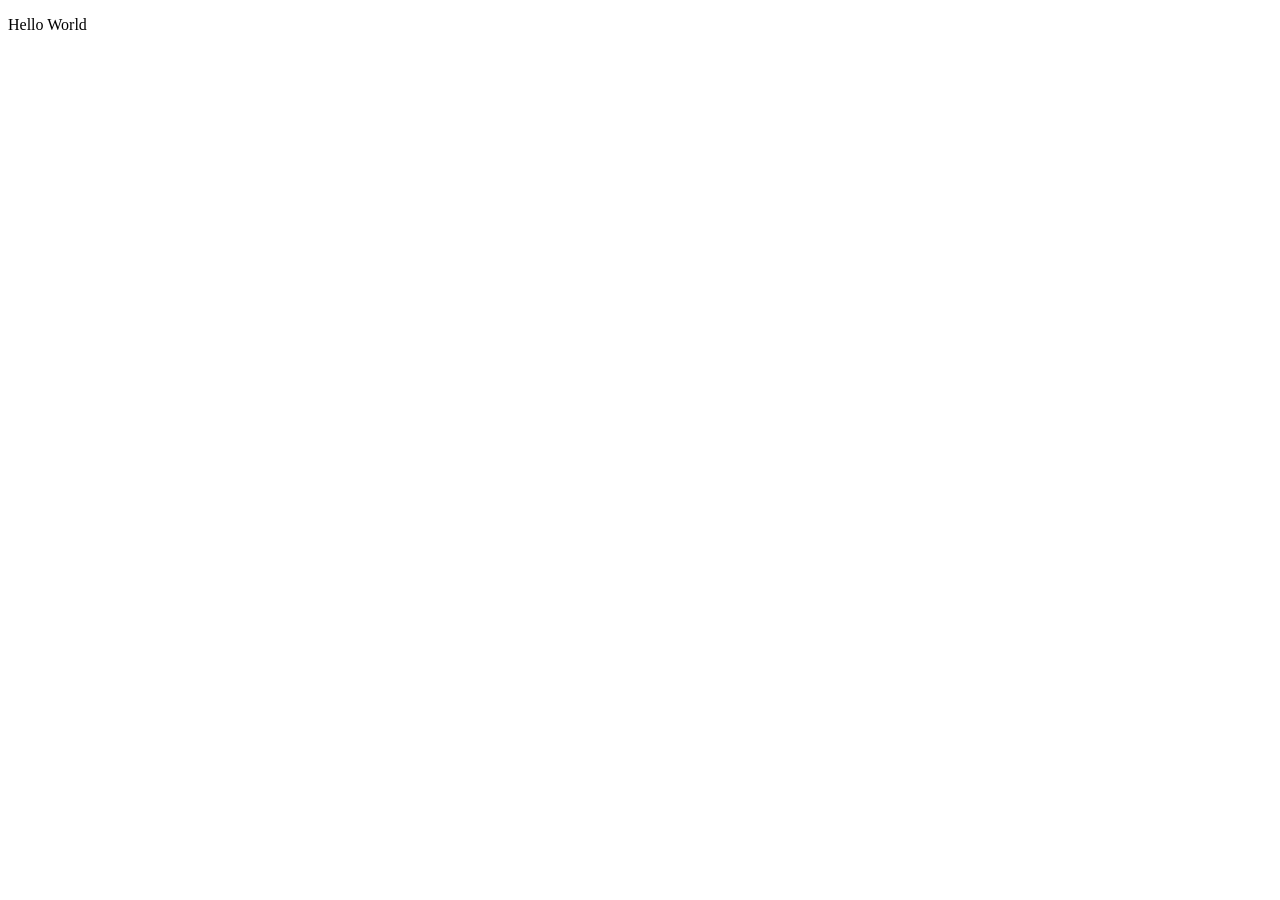
==== web/html/index.html @ 9793dd32 "initial commit" ====
<!DOCTYPE html>
<html lang="en">
    <head>
        <meta charset="UTF-8">
        <meta name="viewport" content="width=device-width, initial-scale=1">
        <title></title>
        <!-- <link href="css/style.css" rel="stylesheet"> -->
    </head>
    <body>
        <p>Hello World</p>
    </body>
</html>
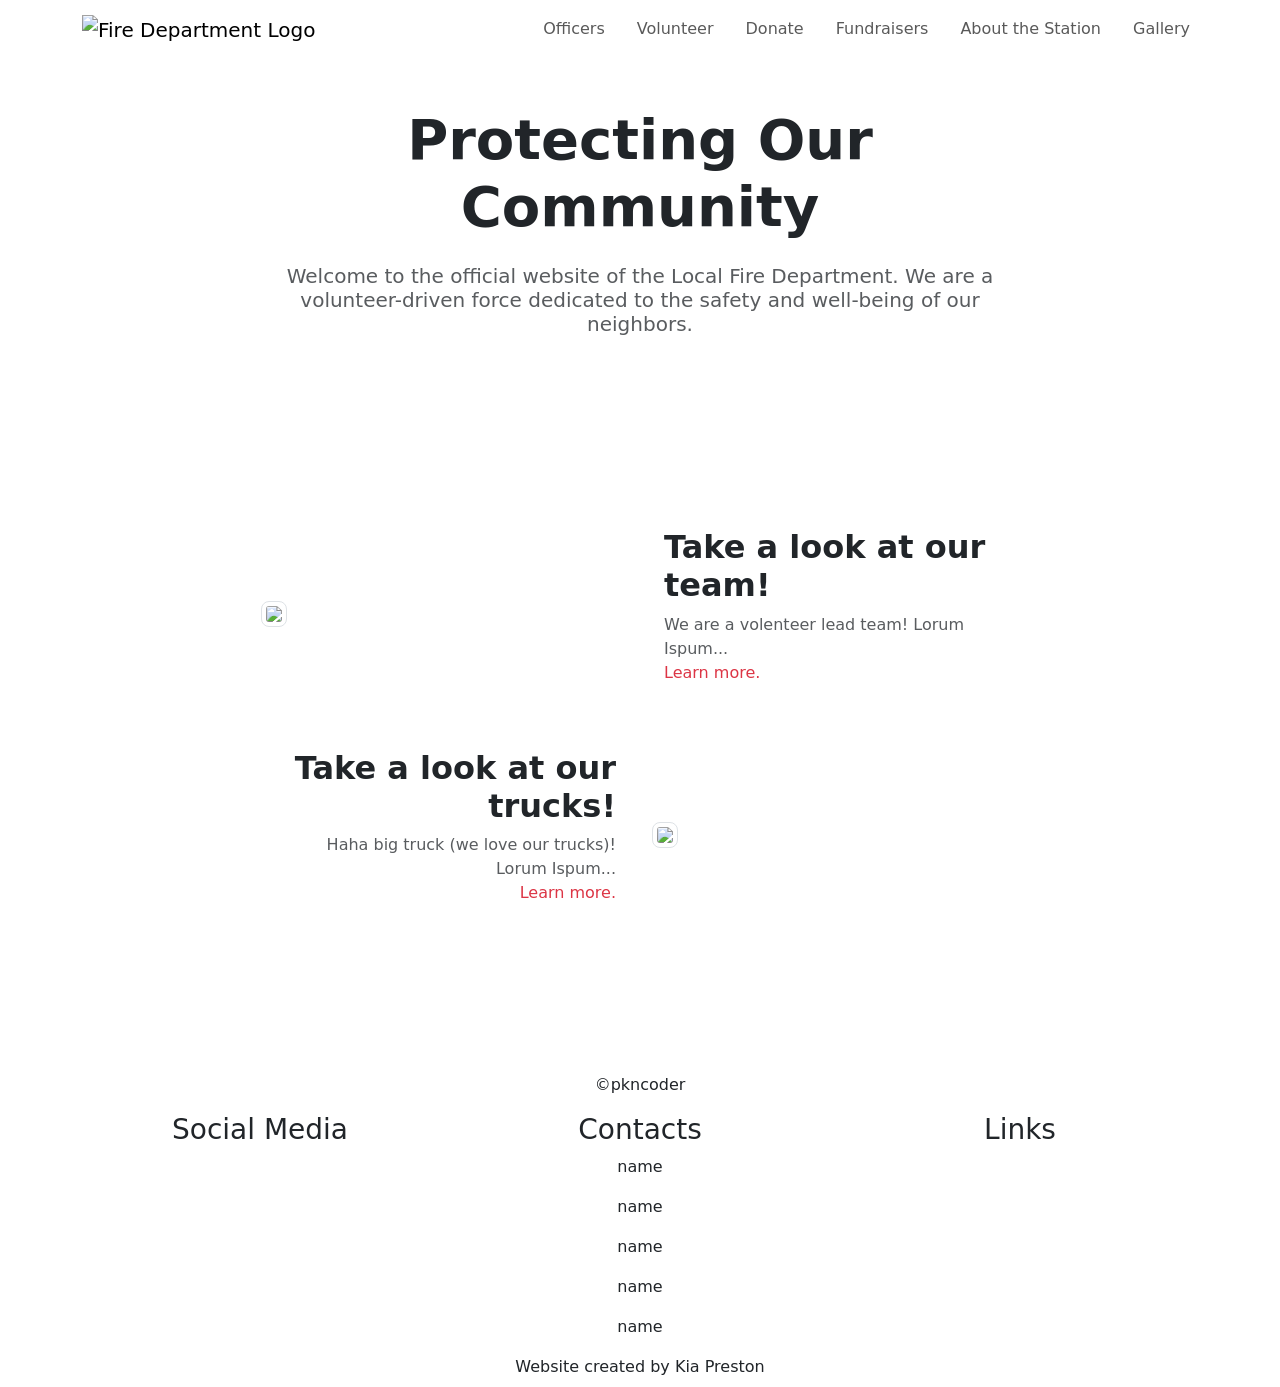
==== commit 44293f9f: "Did some work trying to get index.html working, added a seperate colors.css file, and did fundraiser" ====
--- a/web/html/index.html
+++ b/web/html/index.html
@@ -1,12 +1,170 @@
-<!DOCTYPE html>
+<!doctype html>
 <html lang="en">
     <head>
-        <meta charset="UTF-8">
-        <meta name="viewport" content="width=device-width, initial-scale=1">
-        <title></title>
-        <!-- <link href="css/style.css" rel="stylesheet"> -->
+        <meta charset="UTF-8" />
+        <meta name="viewport" content="width=device-width, initial-scale=1.0" />
+        <title>Local Fire Department</title>
+        <link
+            href="https://cdn.jsdelivr.net/npm/bootstrap@5.3.0/dist/css/bootstrap.min.css"
+            rel="stylesheet"
+        />
+        <link rel="stylesheet" href="/style/colors.css" />
+        <link rel="stylesheet" href="/style/root.css" />
     </head>
     <body>
-        <p>Hello World</p>
+        <nav class="navbar navbar-expand-lg custom-navbar">
+            <div class="container">
+                <a class="navbar-brand" href="index.html">
+                    <img
+                        src="../../asset/image/logo.png"
+                        alt="Fire Department Logo"
+                        class="custom-nav-img"
+                    />
+                </a>
+
+                <div class="d-flex align-items-center">
+                    <ul class="navbar-nav ms-auto mb-0 flex-row gap-3">
+                        <li class="nav-item">
+                            <a
+                                class="nav-link custom-nav-link"
+                                href="officers.html"
+                                >Officers</a
+                            >
+                        </li>
+                        <li class="nav-item">
+                            <a
+                                class="nav-link custom-nav-link"
+                                href="volunteer.html"
+                                >Volunteer</a
+                            >
+                        </li>
+                        <li class="nav-item">
+                            <a
+                                class="nav-link custom-nav-link"
+                                href="donate.html"
+                                >Donate</a
+                            >
+                        </li>
+                        <li class="nav-item">
+                            <a
+                                class="nav-link custom-nav-link"
+                                href="fundraisers.html"
+                                >Fundraisers</a
+                            >
+                        </li>
+                        <li class="nav-item">
+                            <a
+                                class="nav-link custom-nav-link"
+                                href="about.html"
+                                >About the Station</a
+                            >
+                        </li>
+                        <li class="nav-item">
+                            <a class="nav-link custom-nav-link" href="#gallery"
+                                >Gallery</a
+                            >
+                        </li>
+                    </ul>
+                </div>
+            </div>
+        </nav>
+
+        <main class="container my-5">
+            <div class="row mt-5 align-items-center">
+                <div class="col-md-8 offset-md-2 text-center">
+                    <h1 class="display-4 fw-bold mb-4">
+                        Protecting Our Community
+                    </h1>
+                    <p class="h2 lead text-muted mb-5">
+                        Welcome to the official website of the Local Fire
+                        Department. We are a volunteer-driven force dedicated to
+                        the safety and well-being of our neighbors.
+                    </p>
+                </div>
+            </div>
+
+            <div class="py-lg-5"></div>
+
+            <div class="container mt-5" style="max-width: 70%">
+                <div class="row my-5 align-items-center">
+                    <div class="col conatiner align-items-center">
+                        <img
+                            class="ratio-4x3 img-team rounded-3 img-thumbnail"
+                            src="https://placehold.co/400x300"
+                        />
+                    </div>
+                    <div class="col">
+                        <div class="container">
+                            <h2 class="fw-bold">Take a look at our team!</h3>
+                            <p class="text-muted">
+                                We are a volenteer lead team! Lorum Ispum...
+                                <br><a
+                                    href="volunteer.html"
+                                    class="text-danger text-decoration-none"
+                                    >Learn more.</a
+                                >
+                            </p>
+                        </div>
+                    </div>
+                </div>
+
+
+                <div class="row my-5 align-items-center">
+                    <div class="col">
+                        <div class="container text-end lh-5">
+                            <h2 class="fw-bold">Take a look at our trucks!</h3>
+                            <p class="text-muted">
+                                Haha big truck (we love our trucks)! Lorum Ispum...
+                                <br><a
+                                    href="gallery.html"
+                                    class="text-danger text-decoration-none"
+                                    >Learn more.</a
+                                >
+                            </p>
+                        </div>
+                    </div>
+
+                    <div class="col conatiner align-items-center">
+                        <img
+                            class="ratio-4x3 img-trucks rounded-3 img-thumbnail"
+                            src="https://placehold.co/400x300"
+                        />
+                    </div>
+                </div>
+            </div>
+        </main>
+
+        <div class="py-lg-5"></div>
+
+        <footer style="background-color: var(--primary-1);">
+            <div class="container w-100">
+                <div class="row justify-content-center text-center pt-2 pb-3">
+                    <span style="color: var(--secondary-1);">©pkncoder</span>
+                </div>
+                <div class="row">
+                    <div class="col text-center">
+                        <h3 class="w-auto">Social Media</h3>
+                    </div>
+                    <div class="col text-center">
+                        <h3 class="w-auto">Contacts</h3>
+                        <p class="w-auto">name</p>
+                        <p class="w-auto">name</p>
+                        <p class="w-auto">name</p>
+                        <p class="w-auto">name</p>
+                        <p class="w-auto">name</p>
+                    </div>
+                    <div class="col text-center">
+                        <h3 class="w-auto">Links</h3>
+                    </div>
+                </div>
+            </div>
+            <div class="row justify-content-center pb-2">
+                <span style="text-align: center; color: var(--secondary-1);">Website created by Kia Preston</span>
+            </div>
+        </footer>
+
+        <script src="https://code.jquery.com/jquery-3.6.0.min.js"></script>
+        <script src="https://cdn.jsdelivr.net/npm/bootstrap@5.3.0/dist/js/bootstrap.bundle.min.js"></script>
+        <script src="../script/root.js"></script>
     </body>
 </html>
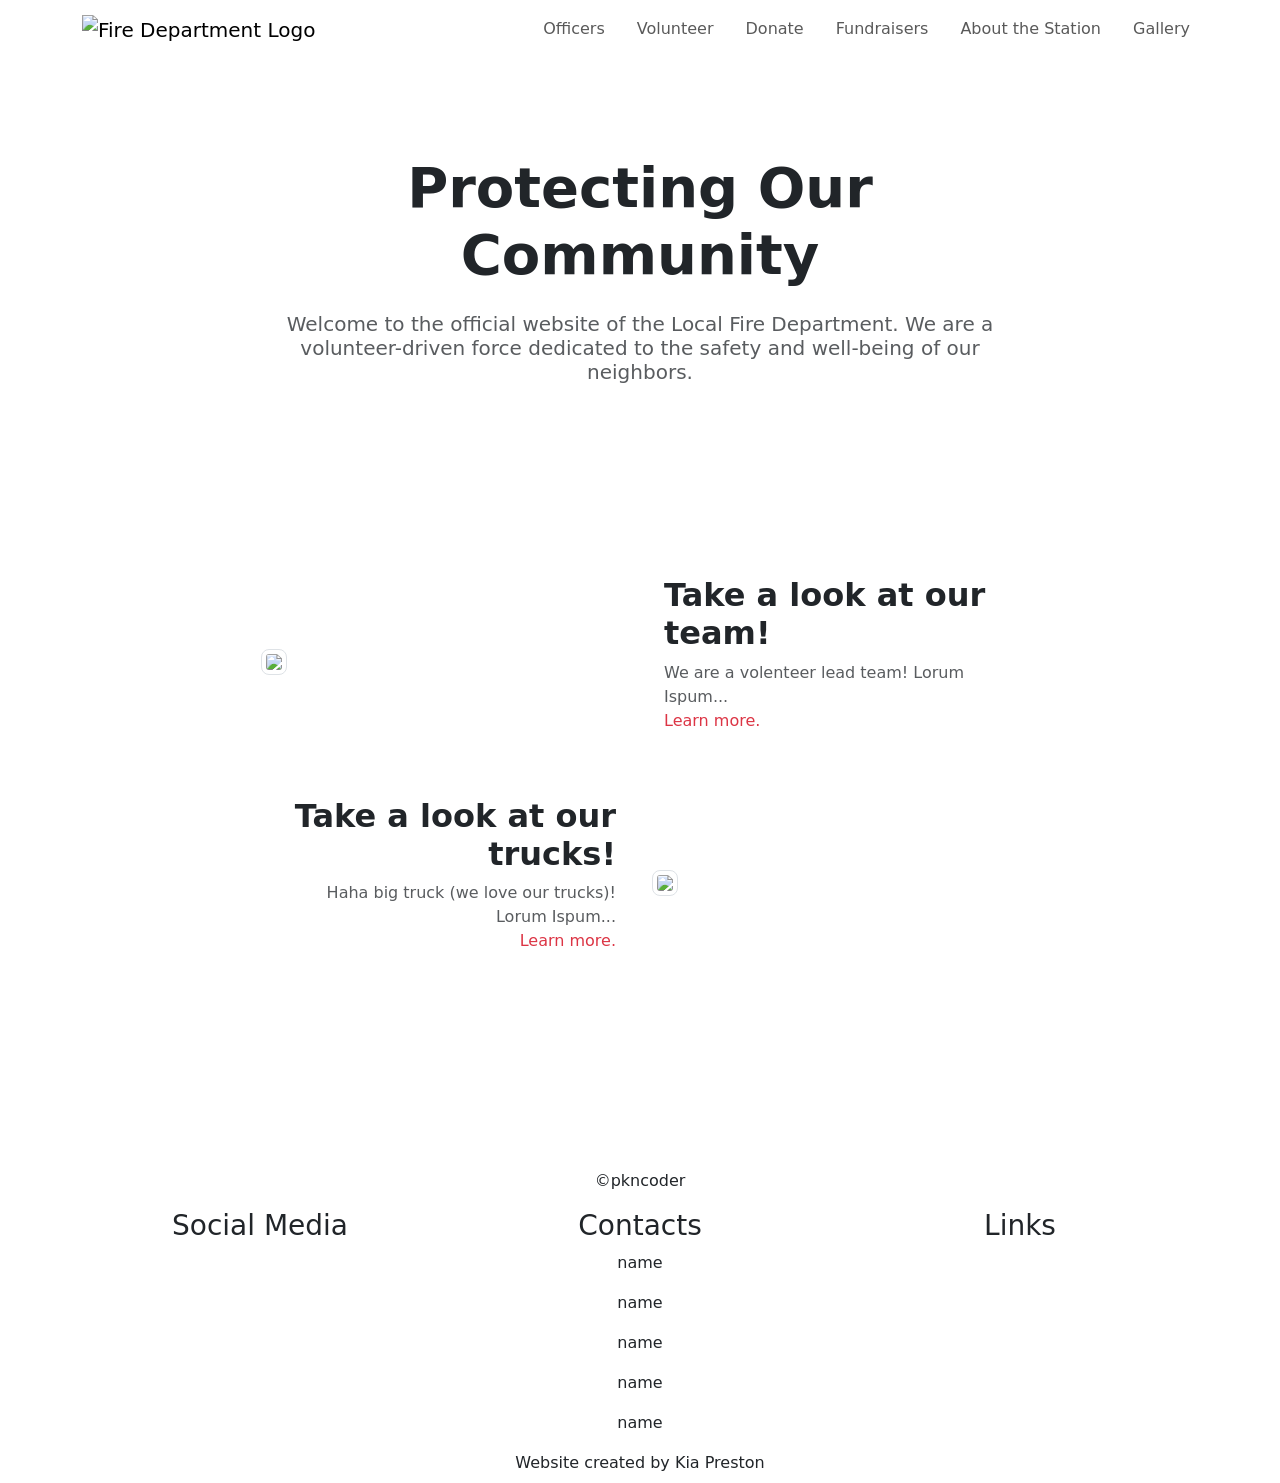
==== commit 9a217961: "Updates" ====
--- a/web/html/index.html
+++ b/web/html/index.html
@@ -8,10 +8,11 @@
             href="https://cdn.jsdelivr.net/npm/bootstrap@5.3.0/dist/css/bootstrap.min.css"
             rel="stylesheet"
         />
+
         <link rel="stylesheet" href="/style/colors.css" />
         <link rel="stylesheet" href="/style/root.css" />
     </head>
-    <body>
+    <body class="d-flex flex-column min-vh-100 overflow-x-hidden">
         <nav class="navbar navbar-expand-lg custom-navbar">
             <div class="container">
                 <a class="navbar-brand" href="index.html">
@@ -60,7 +61,7 @@
                             >
                         </li>
                         <li class="nav-item">
-                            <a class="nav-link custom-nav-link" href="#gallery"
+                            <a class="nav-link custom-nav-link" href="gallery.html"
                                 >Gallery</a
                             >
                         </li>
@@ -95,7 +96,7 @@
                     </div>
                     <div class="col">
                         <div class="container">
-                            <h2 class="fw-bold">Take a look at our team!</h3>
+                            <h2 class="fw-bold">Take a look at our team!</h2>
                             <p class="text-muted">
                                 We are a volenteer lead team! Lorum Ispum...
                                 <br><a
@@ -136,7 +137,7 @@
 
         <div class="py-lg-5"></div>
 
-        <footer style="background-color: var(--primary-1);">
+        <footer class="mt-auto" style="background-color: var(--primary-1);">
             <div class="container w-100">
                 <div class="row justify-content-center text-center pt-2 pb-3">
                     <span style="color: var(--secondary-1);">©pkncoder</span>
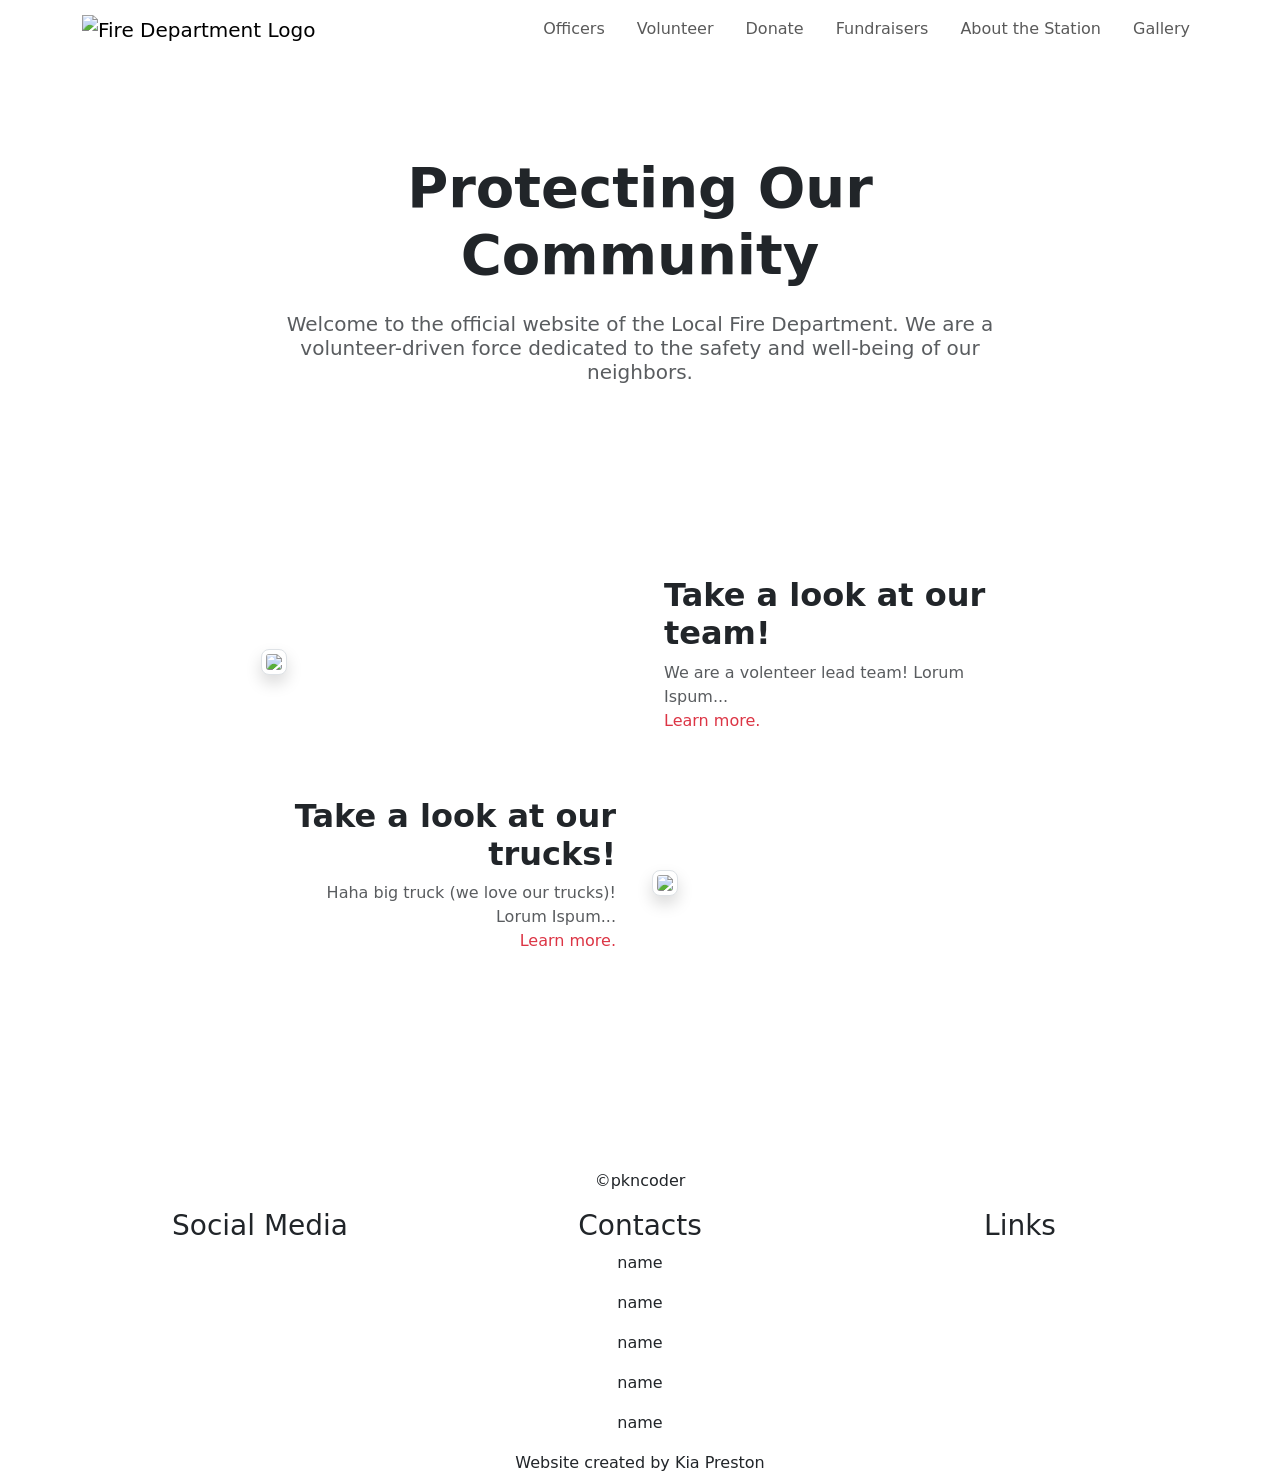
==== commit 31faa55e: "Fixed the json loading and added some slight cosmetic changes" ====
--- a/web/html/index.html
+++ b/web/html/index.html
@@ -90,7 +90,7 @@
                 <div class="row my-5 align-items-center">
                     <div class="col conatiner align-items-center">
                         <img
-                            class="ratio-4x3 img-team rounded-3 img-thumbnail"
+                            class="ratio-4x3 img-team rounded-3 img-thumbnail shadow"
                             src="https://placehold.co/400x300"
                         />
                     </div>
@@ -127,7 +127,7 @@
 
                     <div class="col conatiner align-items-center">
                         <img
-                            class="ratio-4x3 img-trucks rounded-3 img-thumbnail"
+                            class="ratio-4x3 img-trucks rounded-3 img-thumbnail shadow"
                             src="https://placehold.co/400x300"
                         />
                     </div>
